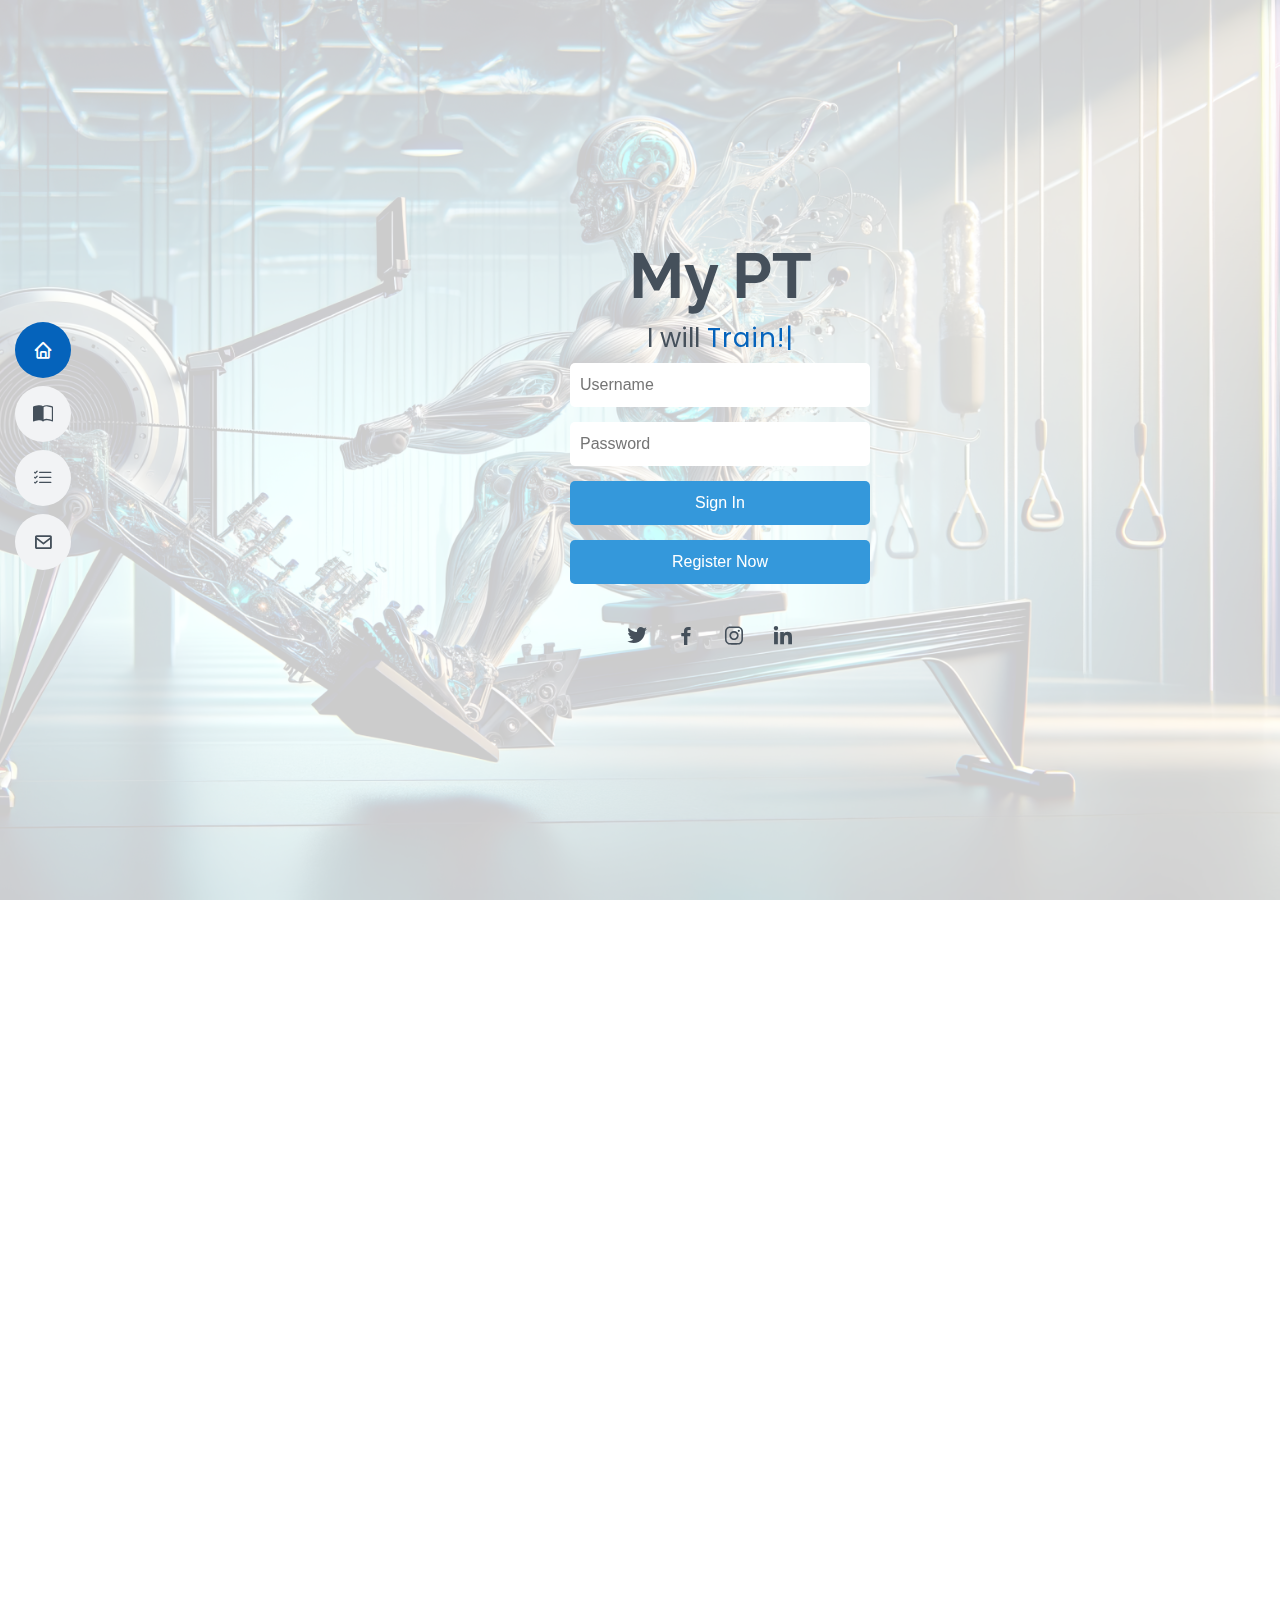
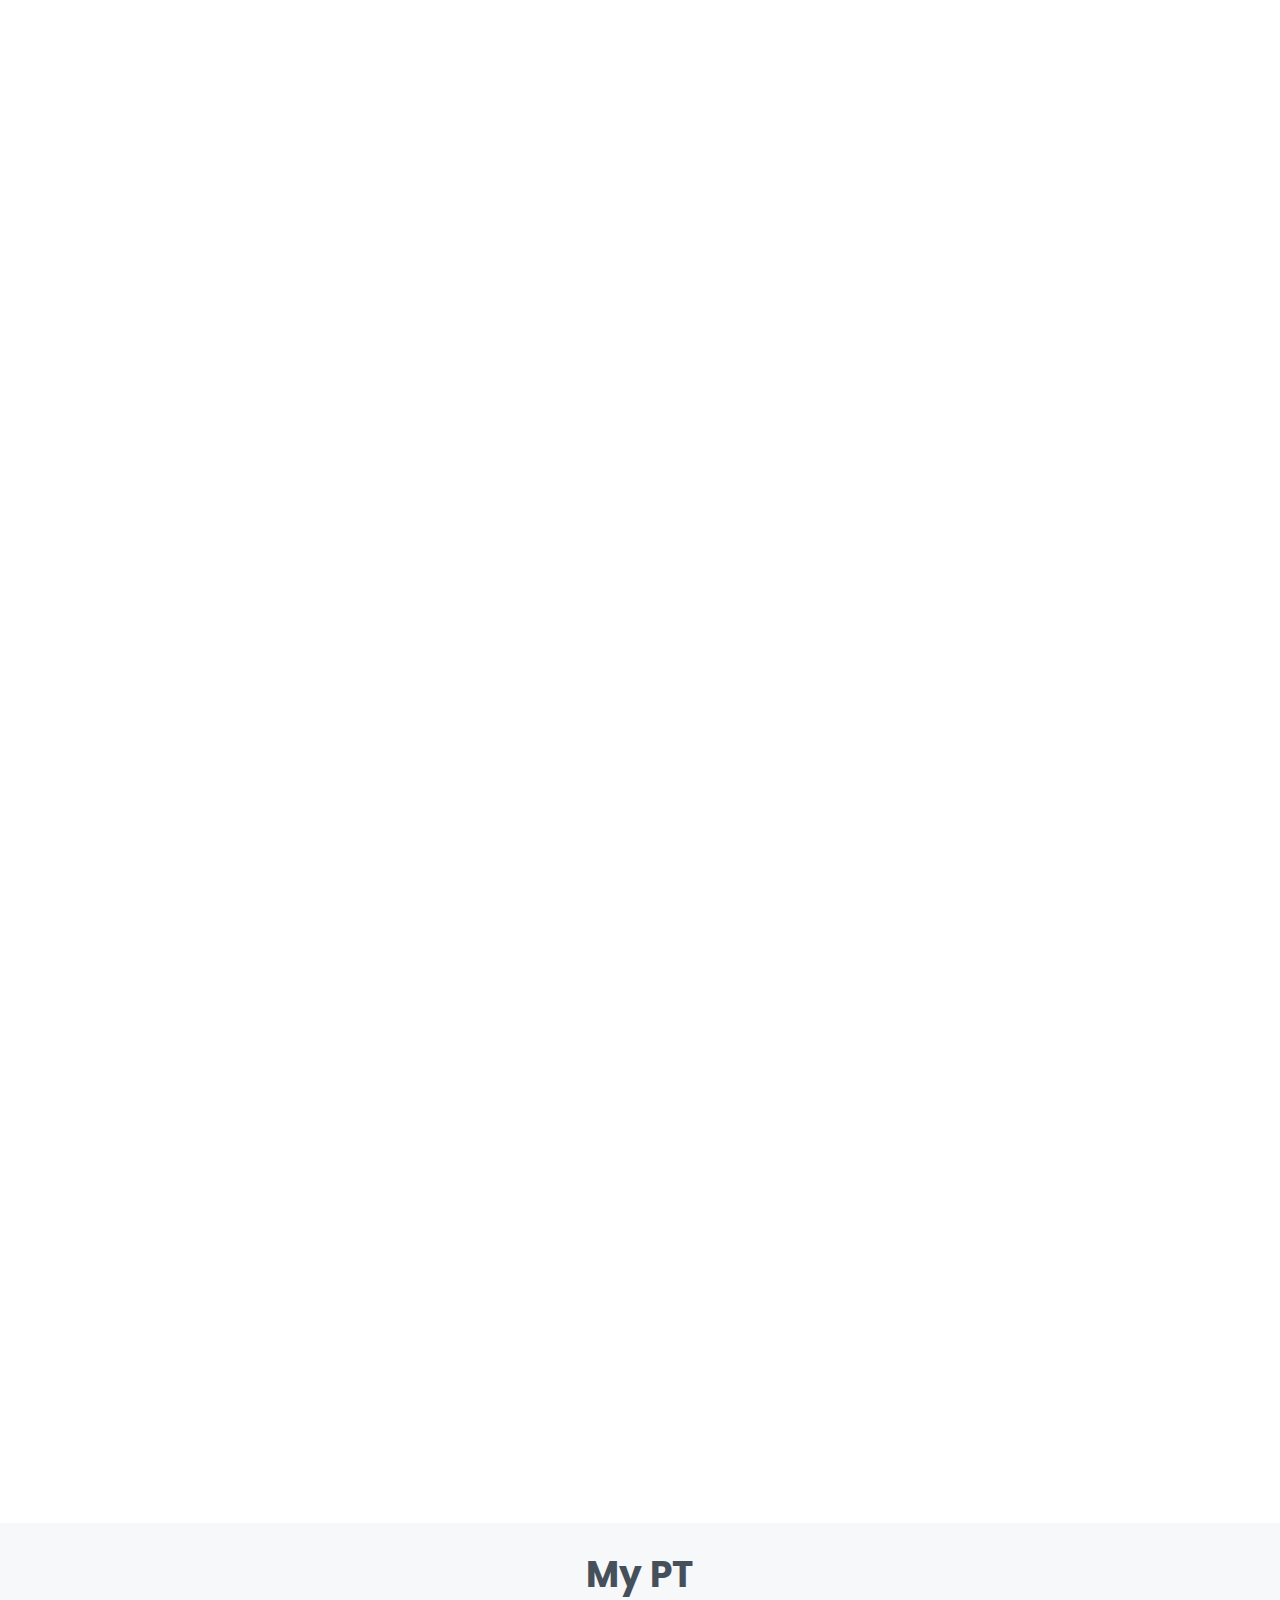
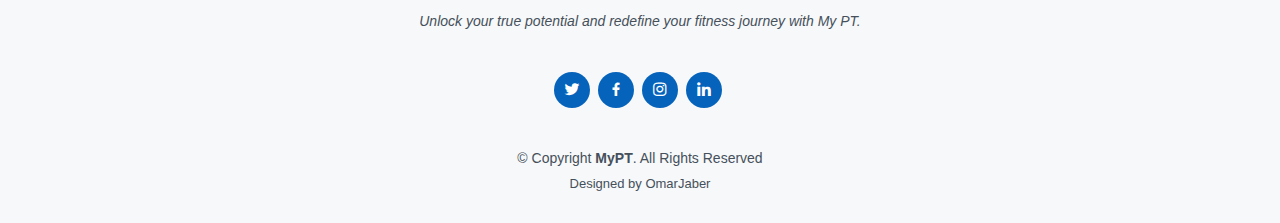
==== index.html @ e8118103 "A" ====
<!DOCTYPE html>
<html lang="en">

<head>
  <meta charset="utf-8">
  <meta content="width=device-width, initial-scale=1.0" name="viewport">

  <title>My PT</title>
  <meta content="" name="description">
  <meta content="" name="keywords">

  <!-- Favicons -->
  <link href="assets/img/favicon.png" rel="icon">
  <link href="assets/img/apple-touch-icon.png" rel="apple-touch-icon">

  <!-- Google Fonts -->
  <link href="https://fonts.googleapis.com/css?family=Open+Sans:300,300i,400,400i,600,600i,700,700i|Raleway:300,300i,400,400i,500,500i,600,600i,700,700i|Poppins:300,300i,400,400i,500,500i,600,600i,700,700i" rel="stylesheet">

  <!-- Vendor CSS Files -->
  <link href="assets/vendor/aos/aos.css" rel="stylesheet">
  <link href="assets/vendor/bootstrap/css/bootstrap.min.css" rel="stylesheet">
  <link href="assets/vendor/bootstrap-icons/bootstrap-icons.css" rel="stylesheet">
  <link href="assets/vendor/boxicons/css/boxicons.min.css" rel="stylesheet">
  <link href="assets/vendor/glightbox/css/glightbox.min.css" rel="stylesheet">
  <link href="assets/vendor/swiper/swiper-bundle.min.css" rel="stylesheet">

  <!-- Template Main CSS File -->
  <link href="assets/css/style.css" rel="stylesheet">

  <!-- =======================================================
  * Template Name: MyPT
  * Updated: April 2024
  * Author: OmarJaber
  * Project
  ======================================================== -->
</head>

<body>

  <!-- ======= Mobile nav toggle button ======= -->
  <!-- <button type="button" class="mobile-nav-toggle d-xl-none"><i class="bi bi-list mobile-nav-toggle"></i></button> -->
  <i class="bi bi-list mobile-nav-toggle d-lg-none"></i>
  <!-- ======= Header ======= -->
  <header id="header" class="d-flex flex-column justify-content-center">
    <nav id="navbar" class="navbar nav-menu">
      <ul>
        <li><a href="#hero" class="nav-link scrollto active"><i class="bx bx-home"></i> <span>Home</span></a></li>
        <li><a href="#testimonials" class="nav-link scrollto"><i class="bi bi-book-half"></i> <span>About</span></a></li>
        <li><a href="#services" class="nav-link scrollto"><i class="bi bi-list-check"></i> <span>Services</span></a></li>
        <li><a href="#contact" class="nav-link scrollto"><i class="bx bx-envelope"></i> <span>Contact</span></a></li>
      </ul>
    </nav><!-- .nav-menu -->

  </header><!-- End Header -->

  <!-- ======= Hero Section ======= -->
  <section id="hero" class="d-flex flex-column justify-content-center align-items-center">
    <div class="container" data-aos="zoom-in" data-aos-delay="1000">
      <h1>My PT</h1>
      <p>I will <span class="typed" data-typed-items="Train!, Eat!, Sleep!, Repeat!"></span></p>
      <title>Signup Page</title>
      <style>
        body {
            font-family: Arial, sans-serif;
        }
        .container {
          justify-content: center;
          align-items: center;
          align-content: center;
        }
        form {
            width: 300px;
        }
        input[type="password"], input[type="text"]{
          width: 100%;
            padding: 10px;
            margin-top: 5px;
            margin-bottom: 10px;
            box-sizing: border-box;
            border: none;
            border-radius: 5px;
            cursor: pointer;
            background-color: white;
            color: black;
            font-size: 16px;
        }
        input[type="submit"], button {
            width: 100%;
            padding: 10px;
            margin-top: 5px;
            margin-bottom: 10px;
            box-sizing: border-box;
            border: none;
            border-radius: 5px;
            cursor: pointer;
            background-color: #3498db;
            color: white;
            font-size: 16px;
        }
        input[type="submit"]:hover, button:hover {
            background-color: #2980b9;
        }
        .password-error {
            color: red;
            font-size: 0.8em;
        }

    </style>
</head>
<body>

  <form id="signupForm" class="form justify-content-center align-items-center" onsubmit="signIn(event)">
    <input type="text" id="username" placeholder="Username" required>
    <input type="password" id="password" placeholder="Password" required>
    <span class="password-error" id="passwordError"></span>
    <input type="submit" value="Sign In">  
</form>
  <input id="Register" type="submit" value="Register Now" onclick="showPopup()">
  <div id="popupContainer">
    <span class="close" onclick="hidePopup()">&times;</span>
    <h2>Sign Up</h2>
    <form id="popup" onsubmit="registerUser(event)">
      <input type="text" id="popupUsername" placeholder="Username" required>
      <input type="password" id="popupPassword" placeholder="Password" required>
      <input type="email" id="popupEmail" placeholder="Email" required>
      <input type="submit" value="Sign Up">
    </form>
  </div>

  <script>
    // Define an array to store user accounts
    var userAccounts = [
      { username: "omar", password: "12345678" }
    ];
  
    // Function to handle user registration
    function registerUser(event) {
      event.preventDefault(); // Prevent default form submission behavior
  
      console.log("Registering user...");
  
      // Retrieve username, password, and email from input fields
      var usernameInput = document.getElementById("popupUsername").value.trim();
      var passwordInput = document.getElementById("popupPassword").value.trim();
      var emailInput = document.getElementById("popupEmail").value.trim();
  
      console.log("Username Input:", usernameInput);
      console.log("Password Input:", passwordInput);
      console.log("Email Input:", emailInput);
  
      // Check if the username is already taken
      if (userAccounts.some(user => user.username === usernameInput)) {
        alert("Username already exists. Please choose another username.");
        return;
      }
  
      // Create a new user account and push it to the userAccounts array
      var newUser = { username: usernameInput, password: passwordInput, email: emailInput };
      console.log("New User:", newUser);
      userAccounts.push(newUser);
      console.log("User Accounts after registration:", userAccounts);
  
      // Redirect to signupform.html after registration
      window.location.href = "signupform.html";
    }
  
    // Function to handle user sign-in
    function signIn(event) {
      event.preventDefault(); // Prevent default form submission behavior
  
      console.log("Signing in...");
  
      var usernameInput = document.getElementById("username").value.trim();
      var passwordInput = document.getElementById("password").value.trim();
  
      // Check if the username and password match
      var user = userAccounts.find(user => user.username === usernameInput && user.password === passwordInput);
      if (user) {
        // Redirect to welcome1.html if credentials are correct
        window.location.href = "welcome1.html";
      } else {
        // Display error message if credentials are incorrect
        document.getElementById("passwordError").innerText = "Incorrect username or password.";
      }
    }
  
    // Function to display the registration pop-up
    function showPopup() {
      var popup = document.getElementById("popupContainer");
      popup.style.display = "block";
    }
  
    // Function to hide the registration pop-up
    function hidePopup() {
      var popup = document.getElementById("popupContainer");
      popup.style.display = "none";
    }
  </script>
  
  
  

  

      <div class="social-links">
        <a href="#" class="twitter"><i class="bx bxl-twitter"></i></a>
        <a href="#" class="facebook"><i class="bx bxl-facebook"></i></a>
        <a href="#" class="instagram"><i class="bx bxl-instagram"></i></a>
        <a href="#" class="linkedin"><i class="bx bxl-linkedin"></i></a>
      </div>
    </div>
  </section>
  
  <!-- End Hero -->

  <!-- ======= Testimonials Section ======= -->

  <main id="main">
    <section id="testimonials" class="testimonials section-bg">
      <div class="container" data-aos="fade-up">

        <div class="section-title">
          <h2>Contact Our Trainers &amp; Therapists</h2>
        </div>

        <div class="testimonials-slider swiper" data-aos="fade-up" data-aos-delay="100">
          <div class="swiper-wrapper">

            <div class="swiper-slide">
              <div class="testimonial-item">
                <img src="assets/img/testimonials/testimonials-1.jpg" class="testimonial-img" alt="">
                <h3>Albert Schwarzenegger</h3>
                <h4>MS in Sports Therapy &amp; Rehabilitation</h4>
                <p>
                  <i class="bx bxs-quote-alt-left quote-icon-left"></i>
                  Sports therapy rehabilitation offer tailored exercise programs designed to improve strength, flexibility, and endurance, specifically targeting areas of concern related to sports injuries, provide hands-on techniques such as massage and joint mobilization to alleviate pain and promote faster recovery
                  <i class="bx bxs-quote-alt-right quote-icon-right"></i>
                </p>
              </div>
            </div><!-- End testimonial item -->

            <div class="swiper-slide">
              <div class="testimonial-item">
                <img src="assets/img/testimonials/testimonials-2.png" class="testimonial-img" alt="">
                <h3>Elon Tyson</h3>
                <h4>Heavyweight Boxer</h4>
                <p>
                  <i class="bx bxs-quote-alt-left quote-icon-left"></i>
                  Heavyweight boxing provide firsthand experience in honing strength, endurance, and agility, crucial for both physical fitness and self-defense. Learning from someone who has mastered the art of boxing at a heavyweight level offers invaluable insights into technique, strategy, and mental toughness
                  <i class="bx bxs-quote-alt-right quote-icon-right"></i>
                </p>
              </div>
            </div><!-- End testimonial item -->

            <div class="swiper-slide">
              <div class="testimonial-item">
                <img src="assets/img/testimonials/testimonials-3.png" class="testimonial-img" alt="">
                <h3>Snoop Coleman</h3>
                <h4>MS in Kinesiology &amp; Sports Medicine.</h4>
                <p>
                  <i class="bx bxs-quote-alt-left quote-icon-left"></i>
                  Kinesiology & Sports Medicine offer tailored exercise programs designed to enhance performance and prevent injuries, promoting long-term physical well-being. Professionals in this field can provide personalized assessments to address individual needs, optimizing training regimens for peak efficiency
                  <i class="bx bxs-quote-alt-right quote-icon-right"></i>
                </p>
              </div>
            </div><!-- End testimonial item -->

            <div class="swiper-slide">
              <div class="testimonial-item">
                <img src="assets/img/testimonials/testimonials-4.jpeg" class="testimonial-img" alt="">
                <h3>Dwayne Bornstein</h3>
                <h4>MS in Public Health in Nutrition</h4>
                <p>
                  <i class="bx bxs-quote-alt-left quote-icon-left"></i>
                  Public Health in Nutrition provide evidence-based information on dietary practices, fostering a deeper understanding of nutrition's impact on overall health, personalized guidance tailored to individual needs and goals,and promoting sustainable lifestyle changes for long-term well-being
                  <i class="bx bxs-quote-alt-right quote-icon-right"></i>
                </p>
              </div>
            </div><!-- End testimonial item -->

            <div class="swiper-slide">
              <div class="testimonial-item">
                <img src="assets/img/testimonials/testimonials-5.png" class="testimonial-img" alt="">
                <h3>Marie Palmer</h3>
                <h4>MS in Chiropractic</h4>
                <p>
                  <i class="bx bxs-quote-alt-left quote-icon-left"></i>
                  offer relief from musculoskeletal pain by addressing misalignments in the spine and joints, potentially reducing the need for medication or surgery, and regular chiropractic care may improve mobility, flexibility, and overall physical function, promoting better posture and preventing future injuries
                  <i class="bx bxs-quote-alt-right quote-icon-right"></i>
                </p>
              </div>
            </div><!-- End testimonial item -->

          </div>
          <div class="swiper-pagination"></div>
        </div>

      </div>
    </section>

    <!-- End Testimonials Section -->

    <!-- ======= Services Section ======= -->

    <section id="services" class="services">
      <div class="container" data-aos="fade-up">

        <div class="section-title">
          <h2>Services</h2>
          <p>The purpose of My PT is to make it easier for you to perform a regimen of physical therapy exercises. Some exercises can be hard to do, and the last thing you need is to be troubled by having to count seconds and repetitions at the same time as holding a difficult stretch. Whether you are going through a brief rehab, or you are exercising regularly to stay in shape, My PT will help you.</p>
        </div>

        <div class="row">

          <div class="col-lg-4 col-md-6 d-flex align-items-stretch" data-aos="zoom-in" data-aos-delay="100">
            <div class="icon-box iconbox-blue">
              <div class="icon">
                <svg width="100" height="100" viewBox="0 0 600 600" xmlns="http://www.w3.org/2000/svg">
                  <circle cx="300" cy="300" r="250" fill="#f5f5f5" stroke="none" />
              </svg>
                <i class="bx bx-tachometer"></i>
              </div>
              <h4><a href="">Personal Trainer</a></h4>
              <p>Transform your body with personalized fitness plans tailored by our expert personal trainers</p>
            </div>
          </div>

          <div class="col-lg-4 col-md-6 d-flex align-items-stretch mt-4 mt-md-0" data-aos="zoom-in" data-aos-delay="200">
            <div class="icon-box iconbox-orange ">
              <div class="icon">
                <svg width="100" height="100" viewBox="0 0 600 600" xmlns="http://www.w3.org/2000/svg">
                  <circle cx="300" cy="300" r="250" fill="#f5f5f5" stroke="none" />
              </svg>
                <i class="bi bi-apple"></i>
              </div>
              <h4><a href="">Nutritionist</a></h4>
              <p>Elevate your health journey with personalized nutrition plans tailored by our expert nutritionist</p>
            </div>
          </div>

          <div class="col-lg-4 col-md-6 d-flex align-items-stretch mt-4 mt-lg-0" data-aos="zoom-in" data-aos-delay="300">
            <div class="icon-box iconbox-pink">
              <div class="icon">
                <svg width="100" height="100" viewBox="0 0 600 600" xmlns="http://www.w3.org/2000/svg">
                  <circle cx="300" cy="300" r="250" fill="#f5f5f5" stroke="none" />
              </svg>              
                <i class="bi bi-heart-pulse"></i>
              </div>
              <h4><a href="">Sports Medicine</a></h4>
              <p>Stay in the game with top-tier sports medicine expertise tailored to your needs</p>
            </div>
          </div>

          <div class="col-lg-4 col-md-6 d-flex align-items-stretch mt-4" data-aos="zoom-in" data-aos-delay="100">
            <div class="icon-box iconbox-yellow">
              <div class="icon">
                <svg width="100" height="100" viewBox="0 0 600 600" xmlns="http://www.w3.org/2000/svg">
                  <circle cx="300" cy="300" r="250" fill="#f5f5f5" stroke="none" />
              </svg>
                <i class="bi bi-person-walking"></i>
              </div>
              <h4><a href="">Chiropractic</a></h4>
              <p>Unlock your body's potential with expert chiropractic care for pain relief and optimal wellness</p>
            </div>
          </div>

          <div class="col-lg-4 col-md-6 d-flex align-items-stretch mt-4" data-aos="zoom-in" data-aos-delay="200">
            <div class="icon-box iconbox-red">
              <div class="icon">
                <svg width="100" height="100" viewBox="0 0 600 600" xmlns="http://www.w3.org/2000/svg">
                  <circle cx="300" cy="300" r="250" fill="#f5f5f5" stroke="none" />
              </svg>
                <i class="bi bi-person-arms-up"></i>
              </div>
              <h4><a href="">Physiotherapist</a></h4>
              <p>Restore movement, relieve pain, and reclaim your health with expert physiotherapy care</p>
            </div>
          </div>

          <div class="col-lg-4 col-md-6 d-flex align-items-stretch mt-4" data-aos="zoom-in" data-aos-delay="300">
            <div class="icon-box iconbox-teal">
              <div class="icon">
                <svg width="100" height="100" viewBox="0 0 600 600" xmlns="http://www.w3.org/2000/svg">
                  <circle cx="300" cy="300" r="250" fill="#f5f5f5" stroke="none" />
              </svg>
                <i class="bi bi-person-fill-up"></i>
              </div>
              <h4><a href="">Yoga Therapy</a></h4>
              <p>Transform mind, body, and soul with personalized Yoga Therapy sessions tailored to your unique needs</p>
            </div>
          </div>

        </div>

      </div>
    </section><!-- End Services Section -->


    <!-- ======= Contact Section ======= -->
    <section id="contact" class="contact">
      <div class="container" data-aos="fade-up">

        <div class="section-title">
          <h2>Contact</h2>
        </div>

        <div class="row mt-1">

          <div class="col-lg-4">
            <div class="info">
              <div class="address">
                <i class="bi bi-geo-alt"></i>
                <h4>Location:</h4>
                <p>Beirut, Lebanon</p>
              </div>

              <div class="email">
                <i class="bi bi-envelope"></i>
                <h4>Email:</h4>
                <p>info@example.com</p>
              </div>

              <div class="phone">
                <i class="bi bi-phone"></i>
                <h4>Call:</h4>
                <p>+123 456 789</p>
              </div>

            </div>

          </div>

          <div class="col-lg-8 mt-5 mt-lg-0">

            <form action="forms/contact.php" method="post" role="form" class="php-email-form">
              <div class="row">
                <div class="col-md-6 form-group">
                  <input type="text" name="name" class="form-control" id="name" placeholder="Your Name" required>
                </div>
                <div class="col-md-6 form-group mt-3 mt-md-0">
                  <input type="email" class="form-control" name="email" id="email" placeholder="Your Email" required>
                </div>
              </div>
              <div class="form-group mt-3">
                <input type="text" class="form-control" name="subject" id="subject" placeholder="Subject" required>
              </div>
              <div class="form-group mt-3">
                <textarea class="form-control" name="message" rows="5" placeholder="Message" required></textarea>
              </div>
              <div class="my-3">
                <div class="loading">Loading</div>
                <div class="error-message"></div>
                <div class="sent-message">Your message has been sent. Thank you!</div>
              </div>
              <div class="text-center"><button type="submit">Send Message</button></div>
            </form>

          </div>

        </div>

      </div>
    </section>
    <!-- End Contact Section -->

  </main><!-- End #main -->

  <!-- ======= Footer ======= -->
  <footer id="footer">
    <div class="container">
      <h3>My PT</h3>
      <p>Unlock your true potential and redefine your fitness journey with My PT.</p>
      <div class="social-links">
        <a href="#" class="twitter"><i class="bx bxl-twitter"></i></a>
        <a href="#" class="facebook"><i class="bx bxl-facebook"></i></a>
        <a href="#" class="instagram"><i class="bx bxl-instagram"></i></a>
        <a href="#" class="linkedin"><i class="bx bxl-linkedin"></i></a>
      </div>
      <div class="copyright">
        &copy; Copyright <strong><span>MyPT</span></strong>. All Rights Reserved
      </div>
      <div class="credits">
        <!-- All the links in the footer should remain intact. -->
        <!-- You can delete the links only if you purchased the pro version. -->
        <!-- Licensing information: [license-url] -->
        <!-- Purchase the pro version with working PHP/AJAX contact form: https://bootstrapmade.com/free-html-bootstrap-template-my-resume/ -->
        Designed by OmarJaber</a>
      </div>
    </div>
  </footer><!-- End Footer -->

  <div id="preloader"></div>
  <a href="#" class="back-to-top d-flex align-items-center justify-content-center"><i class="bi bi-arrow-up-short"></i></a>

  <!-- Vendor JS Files -->
  <script src="assets/vendor/purecounter/purecounter_vanilla.js"></script>
  <script src="assets/vendor/aos/aos.js"></script>
  <script src="assets/vendor/bootstrap/js/bootstrap.bundle.min.js"></script>
  <script src="assets/vendor/glightbox/js/glightbox.min.js"></script>
  <script src="assets/vendor/isotope-layout/isotope.pkgd.min.js"></script>
  <script src="assets/vendor/swiper/swiper-bundle.min.js"></script>
  <script src="assets/vendor/typed.js/typed.umd.js"></script>
  <script src="assets/vendor/waypoints/noframework.waypoints.js"></script>
  <script src="assets/vendor/php-email-form/validate.js"></script>

  <!-- Template Main JS File -->
  <script src="assets/js/main.js"></script>

</body>

</html>
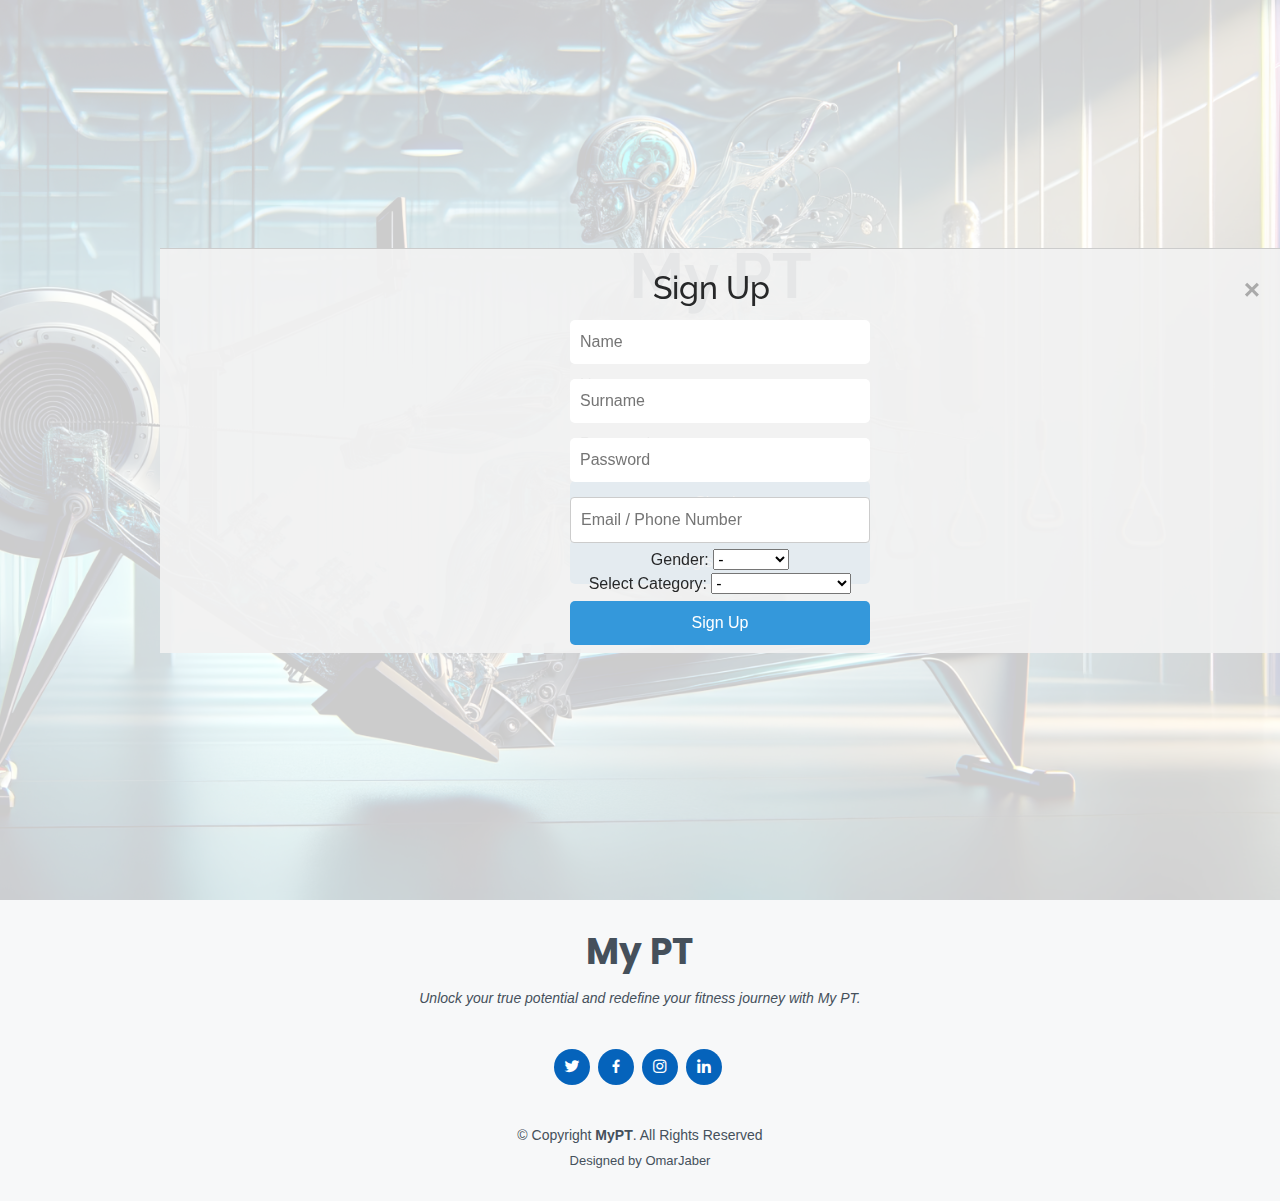
==== commit 376498d1: "A" ====
--- a/index.html
+++ b/index.html
@@ -25,7 +25,7 @@
   <link href="assets/vendor/swiper/swiper-bundle.min.css" rel="stylesheet">
 
   <!-- Template Main CSS File -->
-  <link href="assets/css/style.css" rel="stylesheet">
+  <link href="assets/css/index.css" rel="stylesheet">
 
   <!-- =======================================================
   * Template Name: MyPT
@@ -36,23 +36,7 @@
 </head>
 
 <body>
-
-  <!-- ======= Mobile nav toggle button ======= -->
-  <!-- <button type="button" class="mobile-nav-toggle d-xl-none"><i class="bi bi-list mobile-nav-toggle"></i></button> -->
-  <i class="bi bi-list mobile-nav-toggle d-lg-none"></i>
-  <!-- ======= Header ======= -->
-  <header id="header" class="d-flex flex-column justify-content-center">
-    <nav id="navbar" class="navbar nav-menu">
-      <ul>
-        <li><a href="#hero" class="nav-link scrollto active"><i class="bx bx-home"></i> <span>Home</span></a></li>
-        <li><a href="#testimonials" class="nav-link scrollto"><i class="bi bi-book-half"></i> <span>About</span></a></li>
-        <li><a href="#services" class="nav-link scrollto"><i class="bi bi-list-check"></i> <span>Services</span></a></li>
-        <li><a href="#contact" class="nav-link scrollto"><i class="bx bx-envelope"></i> <span>Contact</span></a></li>
-      </ul>
-    </nav><!-- .nav-menu -->
-
-  </header><!-- End Header -->
-
+<main id="main">
   <!-- ======= Hero Section ======= -->
   <section id="hero" class="d-flex flex-column justify-content-center align-items-center">
     <div class="container" data-aos="zoom-in" data-aos-delay="1000">
@@ -120,9 +104,23 @@
     <span class="close" onclick="hidePopup()">&times;</span>
     <h2>Sign Up</h2>
     <form id="popup" onsubmit="registerUser(event)">
-      <input type="text" id="popupUsername" placeholder="Username" required>
+      <input type="text" id="popupUsername" placeholder="Name" required>
+      <input type="text" id="popupUsername" placeholder="Surname" required>
       <input type="password" id="popupPassword" placeholder="Password" required>
-      <input type="email" id="popupEmail" placeholder="Email" required>
+      <input type="email" id="popupEmail" placeholder="Email / Phone Number" required>
+      <label for="category">Gender:</label>
+      <select name="category" id="category" required>
+        <option value="" disabled selected> - </option>
+        <option value="Male">Male</option>
+        <option value="Female">Female</option>
+      </select>
+      <br>
+      <label for="category">Select Category:</label>
+      <select name="category" id="category" required>
+        <option value="" disabled selected> - </option>
+        <option value="PersonalTrainer">Personal Trainer</option>
+        <option value="Client">Client</option>
+      </select>
       <input type="submit" value="Sign Up">
     </form>
   </div>
@@ -130,76 +128,59 @@
   <script>
     // Define an array to store user accounts
     var userAccounts = [
-      { username: "omar", password: "12345678" }
+        { username: "x", password: "12345678" }
     ];
-  
     // Function to handle user registration
     function registerUser(event) {
-      event.preventDefault(); // Prevent default form submission behavior
-  
-      console.log("Registering user...");
-  
-      // Retrieve username, password, and email from input fields
-      var usernameInput = document.getElementById("popupUsername").value.trim();
-      var passwordInput = document.getElementById("popupPassword").value.trim();
-      var emailInput = document.getElementById("popupEmail").value.trim();
-  
-      console.log("Username Input:", usernameInput);
-      console.log("Password Input:", passwordInput);
-      console.log("Email Input:", emailInput);
-  
-      // Check if the username is already taken
-      if (userAccounts.some(user => user.username === usernameInput)) {
-        alert("Username already exists. Please choose another username.");
-        return;
-      }
-  
-      // Create a new user account and push it to the userAccounts array
-      var newUser = { username: usernameInput, password: passwordInput, email: emailInput };
-      console.log("New User:", newUser);
-      userAccounts.push(newUser);
-      console.log("User Accounts after registration:", userAccounts);
-  
-      // Redirect to signupform.html after registration
-      window.location.href = "signupform.html";
-    }
-  
+        event.preventDefault(); // Prevent default form submission behavior
+        console.log("Registering user...");
+        // Retrieve username, password, and email from input fields
+        var usernameInput = document.getElementById("popupUsername").value.trim();
+        var passwordInput = document.getElementById("popupPassword").value.trim();
+        var emailInput = document.getElementById("popupEmail").value.trim();
+        console.log("Username Input:", usernameInput);
+        console.log("Password Input:", passwordInput);
+        console.log("Email Input:", emailInput);
+        // Check if the username is already taken
+        if (userAccounts.some(user => user.username === usernameInput)) {
+            alert("Username already exists. Please choose another username.");
+            return;
+        }
+        // Create a new user account and push it to the userAccounts array
+        var newUser = { username: usernameInput, password: passwordInput, email: emailInput };
+        console.log("New User:", newUser);
+        userAccounts.push(newUser);
+        console.log("User Accounts after registration:", userAccounts);
+        // Redirect to signupform.html after registration
+        window.location.href = "signupform.html";
+    }
     // Function to handle user sign-in
     function signIn(event) {
-      event.preventDefault(); // Prevent default form submission behavior
-  
-      console.log("Signing in...");
-  
-      var usernameInput = document.getElementById("username").value.trim();
-      var passwordInput = document.getElementById("password").value.trim();
-  
-      // Check if the username and password match
-      var user = userAccounts.find(user => user.username === usernameInput && user.password === passwordInput);
-      if (user) {
-        // Redirect to welcome1.html if credentials are correct
-        window.location.href = "welcome1.html";
-      } else {
-        // Display error message if credentials are incorrect
-        document.getElementById("passwordError").innerText = "Incorrect username or password.";
-      }
-    }
-  
+        event.preventDefault(); // Prevent default form submission behavior
+        console.log("Signing in...");
+        var usernameInput = document.getElementById("username").value.trim();
+        var passwordInput = document.getElementById("password").value.trim();
+        // Check if the username and password match
+        var user = userAccounts.find(user => user.username === usernameInput && user.password === passwordInput);
+        if (user) {
+            // Redirect to welcome1.html if credentials are correct
+            window.location.href = "welcome1.html";
+        } else {
+            // Display error message if credentials are incorrect
+            document.getElementById("passwordError").innerText = "Incorrect username or password.";
+        }
+    }
     // Function to display the registration pop-up
     function showPopup() {
-      var popup = document.getElementById("popupContainer");
-      popup.style.display = "block";
-    }
-  
+        var popup = document.getElementById("popupContainer");
+        popup.style.display = "block";
+    }
     // Function to hide the registration pop-up
     function hidePopup() {
-      var popup = document.getElementById("popupContainer");
-      popup.style.display = "none";
-    }
-  </script>
-  
-  
-  
-
+        var popup = document.getElementById("popupContainer");
+        popup.style.display = "none";
+    }
+</script>
   
 
       <div class="social-links">
@@ -212,256 +193,6 @@
   </section>
   
   <!-- End Hero -->
-
-  <!-- ======= Testimonials Section ======= -->
-
-  <main id="main">
-    <section id="testimonials" class="testimonials section-bg">
-      <div class="container" data-aos="fade-up">
-
-        <div class="section-title">
-          <h2>Contact Our Trainers &amp; Therapists</h2>
-        </div>
-
-        <div class="testimonials-slider swiper" data-aos="fade-up" data-aos-delay="100">
-          <div class="swiper-wrapper">
-
-            <div class="swiper-slide">
-              <div class="testimonial-item">
-                <img src="assets/img/testimonials/testimonials-1.jpg" class="testimonial-img" alt="">
-                <h3>Albert Schwarzenegger</h3>
-                <h4>MS in Sports Therapy &amp; Rehabilitation</h4>
-                <p>
-                  <i class="bx bxs-quote-alt-left quote-icon-left"></i>
-                  Sports therapy rehabilitation offer tailored exercise programs designed to improve strength, flexibility, and endurance, specifically targeting areas of concern related to sports injuries, provide hands-on techniques such as massage and joint mobilization to alleviate pain and promote faster recovery
-                  <i class="bx bxs-quote-alt-right quote-icon-right"></i>
-                </p>
-              </div>
-            </div><!-- End testimonial item -->
-
-            <div class="swiper-slide">
-              <div class="testimonial-item">
-                <img src="assets/img/testimonials/testimonials-2.png" class="testimonial-img" alt="">
-                <h3>Elon Tyson</h3>
-                <h4>Heavyweight Boxer</h4>
-                <p>
-                  <i class="bx bxs-quote-alt-left quote-icon-left"></i>
-                  Heavyweight boxing provide firsthand experience in honing strength, endurance, and agility, crucial for both physical fitness and self-defense. Learning from someone who has mastered the art of boxing at a heavyweight level offers invaluable insights into technique, strategy, and mental toughness
-                  <i class="bx bxs-quote-alt-right quote-icon-right"></i>
-                </p>
-              </div>
-            </div><!-- End testimonial item -->
-
-            <div class="swiper-slide">
-              <div class="testimonial-item">
-                <img src="assets/img/testimonials/testimonials-3.png" class="testimonial-img" alt="">
-                <h3>Snoop Coleman</h3>
-                <h4>MS in Kinesiology &amp; Sports Medicine.</h4>
-                <p>
-                  <i class="bx bxs-quote-alt-left quote-icon-left"></i>
-                  Kinesiology & Sports Medicine offer tailored exercise programs designed to enhance performance and prevent injuries, promoting long-term physical well-being. Professionals in this field can provide personalized assessments to address individual needs, optimizing training regimens for peak efficiency
-                  <i class="bx bxs-quote-alt-right quote-icon-right"></i>
-                </p>
-              </div>
-            </div><!-- End testimonial item -->
-
-            <div class="swiper-slide">
-              <div class="testimonial-item">
-                <img src="assets/img/testimonials/testimonials-4.jpeg" class="testimonial-img" alt="">
-                <h3>Dwayne Bornstein</h3>
-                <h4>MS in Public Health in Nutrition</h4>
-                <p>
-                  <i class="bx bxs-quote-alt-left quote-icon-left"></i>
-                  Public Health in Nutrition provide evidence-based information on dietary practices, fostering a deeper understanding of nutrition's impact on overall health, personalized guidance tailored to individual needs and goals,and promoting sustainable lifestyle changes for long-term well-being
-                  <i class="bx bxs-quote-alt-right quote-icon-right"></i>
-                </p>
-              </div>
-            </div><!-- End testimonial item -->
-
-            <div class="swiper-slide">
-              <div class="testimonial-item">
-                <img src="assets/img/testimonials/testimonials-5.png" class="testimonial-img" alt="">
-                <h3>Marie Palmer</h3>
-                <h4>MS in Chiropractic</h4>
-                <p>
-                  <i class="bx bxs-quote-alt-left quote-icon-left"></i>
-                  offer relief from musculoskeletal pain by addressing misalignments in the spine and joints, potentially reducing the need for medication or surgery, and regular chiropractic care may improve mobility, flexibility, and overall physical function, promoting better posture and preventing future injuries
-                  <i class="bx bxs-quote-alt-right quote-icon-right"></i>
-                </p>
-              </div>
-            </div><!-- End testimonial item -->
-
-          </div>
-          <div class="swiper-pagination"></div>
-        </div>
-
-      </div>
-    </section>
-
-    <!-- End Testimonials Section -->
-
-    <!-- ======= Services Section ======= -->
-
-    <section id="services" class="services">
-      <div class="container" data-aos="fade-up">
-
-        <div class="section-title">
-          <h2>Services</h2>
-          <p>The purpose of My PT is to make it easier for you to perform a regimen of physical therapy exercises. Some exercises can be hard to do, and the last thing you need is to be troubled by having to count seconds and repetitions at the same time as holding a difficult stretch. Whether you are going through a brief rehab, or you are exercising regularly to stay in shape, My PT will help you.</p>
-        </div>
-
-        <div class="row">
-
-          <div class="col-lg-4 col-md-6 d-flex align-items-stretch" data-aos="zoom-in" data-aos-delay="100">
-            <div class="icon-box iconbox-blue">
-              <div class="icon">
-                <svg width="100" height="100" viewBox="0 0 600 600" xmlns="http://www.w3.org/2000/svg">
-                  <circle cx="300" cy="300" r="250" fill="#f5f5f5" stroke="none" />
-              </svg>
-                <i class="bx bx-tachometer"></i>
-              </div>
-              <h4><a href="">Personal Trainer</a></h4>
-              <p>Transform your body with personalized fitness plans tailored by our expert personal trainers</p>
-            </div>
-          </div>
-
-          <div class="col-lg-4 col-md-6 d-flex align-items-stretch mt-4 mt-md-0" data-aos="zoom-in" data-aos-delay="200">
-            <div class="icon-box iconbox-orange ">
-              <div class="icon">
-                <svg width="100" height="100" viewBox="0 0 600 600" xmlns="http://www.w3.org/2000/svg">
-                  <circle cx="300" cy="300" r="250" fill="#f5f5f5" stroke="none" />
-              </svg>
-                <i class="bi bi-apple"></i>
-              </div>
-              <h4><a href="">Nutritionist</a></h4>
-              <p>Elevate your health journey with personalized nutrition plans tailored by our expert nutritionist</p>
-            </div>
-          </div>
-
-          <div class="col-lg-4 col-md-6 d-flex align-items-stretch mt-4 mt-lg-0" data-aos="zoom-in" data-aos-delay="300">
-            <div class="icon-box iconbox-pink">
-              <div class="icon">
-                <svg width="100" height="100" viewBox="0 0 600 600" xmlns="http://www.w3.org/2000/svg">
-                  <circle cx="300" cy="300" r="250" fill="#f5f5f5" stroke="none" />
-              </svg>              
-                <i class="bi bi-heart-pulse"></i>
-              </div>
-              <h4><a href="">Sports Medicine</a></h4>
-              <p>Stay in the game with top-tier sports medicine expertise tailored to your needs</p>
-            </div>
-          </div>
-
-          <div class="col-lg-4 col-md-6 d-flex align-items-stretch mt-4" data-aos="zoom-in" data-aos-delay="100">
-            <div class="icon-box iconbox-yellow">
-              <div class="icon">
-                <svg width="100" height="100" viewBox="0 0 600 600" xmlns="http://www.w3.org/2000/svg">
-                  <circle cx="300" cy="300" r="250" fill="#f5f5f5" stroke="none" />
-              </svg>
-                <i class="bi bi-person-walking"></i>
-              </div>
-              <h4><a href="">Chiropractic</a></h4>
-              <p>Unlock your body's potential with expert chiropractic care for pain relief and optimal wellness</p>
-            </div>
-          </div>
-
-          <div class="col-lg-4 col-md-6 d-flex align-items-stretch mt-4" data-aos="zoom-in" data-aos-delay="200">
-            <div class="icon-box iconbox-red">
-              <div class="icon">
-                <svg width="100" height="100" viewBox="0 0 600 600" xmlns="http://www.w3.org/2000/svg">
-                  <circle cx="300" cy="300" r="250" fill="#f5f5f5" stroke="none" />
-              </svg>
-                <i class="bi bi-person-arms-up"></i>
-              </div>
-              <h4><a href="">Physiotherapist</a></h4>
-              <p>Restore movement, relieve pain, and reclaim your health with expert physiotherapy care</p>
-            </div>
-          </div>
-
-          <div class="col-lg-4 col-md-6 d-flex align-items-stretch mt-4" data-aos="zoom-in" data-aos-delay="300">
-            <div class="icon-box iconbox-teal">
-              <div class="icon">
-                <svg width="100" height="100" viewBox="0 0 600 600" xmlns="http://www.w3.org/2000/svg">
-                  <circle cx="300" cy="300" r="250" fill="#f5f5f5" stroke="none" />
-              </svg>
-                <i class="bi bi-person-fill-up"></i>
-              </div>
-              <h4><a href="">Yoga Therapy</a></h4>
-              <p>Transform mind, body, and soul with personalized Yoga Therapy sessions tailored to your unique needs</p>
-            </div>
-          </div>
-
-        </div>
-
-      </div>
-    </section><!-- End Services Section -->
-
-
-    <!-- ======= Contact Section ======= -->
-    <section id="contact" class="contact">
-      <div class="container" data-aos="fade-up">
-
-        <div class="section-title">
-          <h2>Contact</h2>
-        </div>
-
-        <div class="row mt-1">
-
-          <div class="col-lg-4">
-            <div class="info">
-              <div class="address">
-                <i class="bi bi-geo-alt"></i>
-                <h4>Location:</h4>
-                <p>Beirut, Lebanon</p>
-              </div>
-
-              <div class="email">
-                <i class="bi bi-envelope"></i>
-                <h4>Email:</h4>
-                <p>info@example.com</p>
-              </div>
-
-              <div class="phone">
-                <i class="bi bi-phone"></i>
-                <h4>Call:</h4>
-                <p>+123 456 789</p>
-              </div>
-
-            </div>
-
-          </div>
-
-          <div class="col-lg-8 mt-5 mt-lg-0">
-
-            <form action="forms/contact.php" method="post" role="form" class="php-email-form">
-              <div class="row">
-                <div class="col-md-6 form-group">
-                  <input type="text" name="name" class="form-control" id="name" placeholder="Your Name" required>
-                </div>
-                <div class="col-md-6 form-group mt-3 mt-md-0">
-                  <input type="email" class="form-control" name="email" id="email" placeholder="Your Email" required>
-                </div>
-              </div>
-              <div class="form-group mt-3">
-                <input type="text" class="form-control" name="subject" id="subject" placeholder="Subject" required>
-              </div>
-              <div class="form-group mt-3">
-                <textarea class="form-control" name="message" rows="5" placeholder="Message" required></textarea>
-              </div>
-              <div class="my-3">
-                <div class="loading">Loading</div>
-                <div class="error-message"></div>
-                <div class="sent-message">Your message has been sent. Thank you!</div>
-              </div>
-              <div class="text-center"><button type="submit">Send Message</button></div>
-            </form>
-
-          </div>
-
-        </div>
-
-      </div>
-    </section>
-    <!-- End Contact Section -->
 
   </main><!-- End #main -->
 
--- a/assets/css/index.css
+++ b/assets/css/index.css
@@ -0,0 +1,305 @@
+/**
+* Template Name: MyPT
+  * Updated: April 2024
+  * Author: OmarJaber
+  * Project
+*/
+
+/*--------------------------------------------------------------
+# General
+--------------------------------------------------------------*/
+body {
+  font-family: "Open Sans", sans-serif;
+  color: #272829;
+}
+
+a {
+  color: #0563bb;
+  text-decoration: none;
+}
+
+a:hover {
+  color: #067ded;
+  text-decoration: none;
+}
+
+h1,
+h2,
+h3,
+h4,
+h5,
+h6 {
+  font-family: "Raleway", sans-serif;
+}
+
+/*--------------------------------------------------------------
+# Back to top button
+--------------------------------------------------------------*/
+.back-to-top {
+  position: fixed;
+  visibility: hidden;
+  opacity: 0;
+  right: 15px;
+  bottom: 15px;
+  z-index: 996;
+  background: #0563bb;
+  width: 40px;
+  height: 40px;
+  border-radius: 50px;
+  transition: all 0.4s;
+}
+
+.back-to-top i {
+  font-size: 28px;
+  color: #fff;
+  line-height: 0;
+}
+
+.back-to-top:hover {
+  background: #0678e3;
+  color: #fff;
+}
+
+.back-to-top.active {
+  visibility: visible;
+  opacity: 1;
+}
+
+/*--------------------------------------------------------------
+# Preloader
+--------------------------------------------------------------*/
+#preloader {
+  position: fixed;
+  top: 0;
+  left: 0;
+  right: 0;
+  bottom: 0;
+  z-index: 9999;
+  overflow: hidden;
+  background: #fff;
+}
+
+#preloader:before {
+  content: "";
+  position: fixed;
+  top: calc(50% - 30px);
+  left: calc(50% - 30px);
+  border: 6px solid #0563bb;
+  border-top-color: #fff;
+  border-bottom-color: #fff;
+  border-radius: 50%;
+  width: 60px;
+  height: 60px;
+  animation: animate-preloader 1s linear infinite;
+}
+
+@keyframes animate-preloader {
+  0% {
+    transform: rotate(0deg);
+  }
+
+  100% {
+    transform: rotate(360deg);
+  }
+}
+
+/*--------------------------------------------------------------
+# Disable aos animation delay on mobile devices
+--------------------------------------------------------------*/
+@media screen and (max-width: 768px) {
+  [data-aos-delay] {
+    transition-delay: 0 !important;
+  }
+}
+
+/*--------------------------------------------------------------
+# Hero Section
+--------------------------------------------------------------*/
+#hero {
+  width: 100%;
+  height: 100vh;
+  background: url("../img/hero-bg.png") top right no-repeat;
+  background-size: cover;
+  position: relative;
+}
+
+@media (min-width: 992px) {
+  #hero {
+    padding-left: 160px;
+  }
+}
+
+#hero:before {
+  content: "";
+  background: rgba(255, 255, 255, 0.8);
+  position: absolute;
+  bottom: 0;
+  top: 0;
+  left: 0;
+  right: 0;
+}
+
+#hero h1 {
+  margin: 0;
+  font-size: 64px;
+  font-weight: 700;
+  line-height: 56px;
+  color: #45505b;
+}
+
+#hero p {
+  color: #45505b;
+  margin: 15px 0 0 0;
+  font-size: 26px;
+  font-family: "Poppins", sans-serif;
+}
+
+#hero p span {
+  color: #0563bb;
+  letter-spacing: 1px;
+}
+
+#hero .social-links {
+  margin-top: 30px;
+}
+
+#hero .social-links a {
+  font-size: 24px;
+  display: inline-block;
+  color: #45505b;
+  line-height: 1;
+  margin-right: 20px;
+  transition: 0.3s;
+}
+
+#hero .social-links a:hover {
+  color: #0563bb;
+}
+
+@media (max-width: 992px) {
+  #hero {
+    text-align: center;
+  }
+
+  #hero h1 {
+    font-size: 32px;
+    line-height: 36px;
+  }
+
+  #hero p {
+    margin-top: 10px;
+    font-size: 20px;
+    line-height: 24px;
+  }
+}
+
+ /* Center the signupForm */
+ .container {
+  text-align: center; /* Center align the content */
+}
+
+form {
+  width: 80%; /* Adjust the width of the form */
+  margin: 0 auto; /* Center the form horizontally */
+}
+
+#Register {
+  width: 300px;
+}
+
+/* Styles for input fields */
+input[type="text"],
+input[type="password"],
+input[type="email"] {
+  width: 100%;
+  padding: 10px;
+  margin: 5px 0;
+  box-sizing: border-box;
+  border: 1px solid #cccccc;
+  border-radius: 4px;
+  text-align: left; /* Aligns text to the left */
+}
+
+/* Styles for the pop-up */
+#popupContainer {
+  display: center;
+  position: fixed;
+  bottom: 0;
+  left: 0;
+  width: 100%;
+  height: 100%;
+  background-color: #f1f1f1ee;
+  border-top: 1px solid #ccc;
+  padding: 20px;
+  box-sizing: border-box;
+  z-index: 9999;
+}
+
+/* Styles for the close button */
+.close {
+  color: #aaa;
+  float: right;
+  font-size: 28px;
+  font-weight: bold;
+}
+
+
+/*--------------------------------------------------------------
+# Footer
+--------------------------------------------------------------*/
+#footer {
+  background: #f7f8f9;
+  color: #45505b;
+  font-size: 14px;
+  text-align: center;
+  padding: 30px 0;
+}
+
+#footer h3 {
+  font-size: 36px;
+  font-weight: 700;
+  position: relative;
+  font-family: "Poppins", sans-serif;
+  padding: 0;
+  margin: 0 0 15px 0;
+}
+
+#footer p {
+  font-size: 15;
+  font-style: italic;
+  padding: 0;
+  margin: 0 0 40px 0;
+}
+
+#footer .social-links {
+  margin: 0 0 40px 0;
+}
+
+#footer .social-links a {
+  font-size: 18px;
+  display: inline-block;
+  background: #0563bb;
+  color: #fff;
+  line-height: 1;
+  padding: 8px 0;
+  margin-right: 4px;
+  border-radius: 50%;
+  text-align: center;
+  width: 36px;
+  height: 36px;
+  transition: 0.3s;
+}
+
+#footer .social-links a:hover {
+  background: #0678e3;
+  color: #fff;
+  text-decoration: none;
+}
+
+#footer .copyright {
+  margin: 0 0 5px 0;
+}
+
+#footer .credits {
+  font-size: 13px;
+}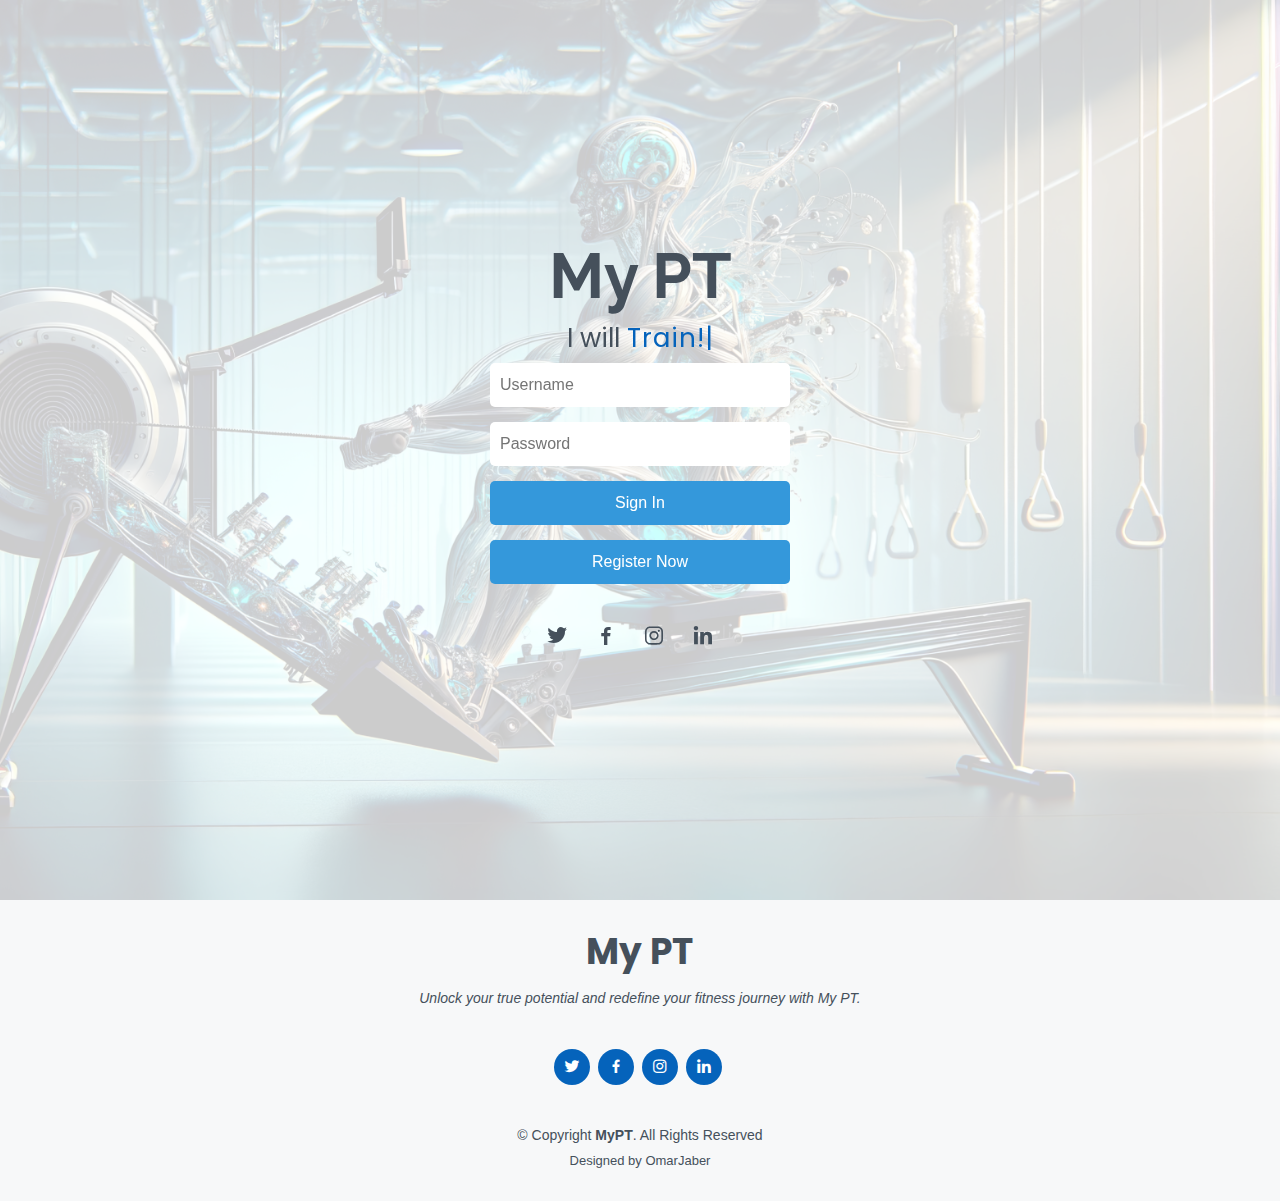
==== commit 1d98fe6c: "A" ====
--- a/index.html
+++ b/index.html
@@ -108,80 +108,22 @@
       <input type="text" id="popupUsername" placeholder="Surname" required>
       <input type="password" id="popupPassword" placeholder="Password" required>
       <input type="email" id="popupEmail" placeholder="Email / Phone Number" required>
+      <label for="category">Select Category:</label>
+      <select name="category" id="category" required>
+        <option value="" disabled selected> - </option>
+        <option value="PersonalTrainer">Personal Trainer</option>
+        <option value="Client">Client</option>
+      </select>
+      <br>
       <label for="category">Gender:</label>
       <select name="category" id="category" required>
         <option value="" disabled selected> - </option>
         <option value="Male">Male</option>
         <option value="Female">Female</option>
       </select>
-      <br>
-      <label for="category">Select Category:</label>
-      <select name="category" id="category" required>
-        <option value="" disabled selected> - </option>
-        <option value="PersonalTrainer">Personal Trainer</option>
-        <option value="Client">Client</option>
-      </select>
       <input type="submit" value="Sign Up">
     </form>
   </div>
-
-  <script>
-    // Define an array to store user accounts
-    var userAccounts = [
-        { username: "x", password: "12345678" }
-    ];
-    // Function to handle user registration
-    function registerUser(event) {
-        event.preventDefault(); // Prevent default form submission behavior
-        console.log("Registering user...");
-        // Retrieve username, password, and email from input fields
-        var usernameInput = document.getElementById("popupUsername").value.trim();
-        var passwordInput = document.getElementById("popupPassword").value.trim();
-        var emailInput = document.getElementById("popupEmail").value.trim();
-        console.log("Username Input:", usernameInput);
-        console.log("Password Input:", passwordInput);
-        console.log("Email Input:", emailInput);
-        // Check if the username is already taken
-        if (userAccounts.some(user => user.username === usernameInput)) {
-            alert("Username already exists. Please choose another username.");
-            return;
-        }
-        // Create a new user account and push it to the userAccounts array
-        var newUser = { username: usernameInput, password: passwordInput, email: emailInput };
-        console.log("New User:", newUser);
-        userAccounts.push(newUser);
-        console.log("User Accounts after registration:", userAccounts);
-        // Redirect to signupform.html after registration
-        window.location.href = "signupform.html";
-    }
-    // Function to handle user sign-in
-    function signIn(event) {
-        event.preventDefault(); // Prevent default form submission behavior
-        console.log("Signing in...");
-        var usernameInput = document.getElementById("username").value.trim();
-        var passwordInput = document.getElementById("password").value.trim();
-        // Check if the username and password match
-        var user = userAccounts.find(user => user.username === usernameInput && user.password === passwordInput);
-        if (user) {
-            // Redirect to welcome1.html if credentials are correct
-            window.location.href = "welcome1.html";
-        } else {
-            // Display error message if credentials are incorrect
-            document.getElementById("passwordError").innerText = "Incorrect username or password.";
-        }
-    }
-    // Function to display the registration pop-up
-    function showPopup() {
-        var popup = document.getElementById("popupContainer");
-        popup.style.display = "block";
-    }
-    // Function to hide the registration pop-up
-    function hidePopup() {
-        var popup = document.getElementById("popupContainer");
-        popup.style.display = "none";
-    }
-</script>
-  
 
       <div class="social-links">
         <a href="#" class="twitter"><i class="bx bxl-twitter"></i></a>
--- a/assets/css/index.css
+++ b/assets/css/index.css
@@ -125,7 +125,7 @@
 
 @media (min-width: 992px) {
   #hero {
-    padding-left: 160px;
+    padding-left: 0px;
   }
 }
 
@@ -222,17 +222,15 @@
 
 /* Styles for the pop-up */
 #popupContainer {
-  display: center;
-  position: fixed;
-  bottom: 0;
+  display: none; /* Hidden by default */
+  position: fixed; /* Stay in place */
+  z-index: 1000; /* Sit on top */
   left: 0;
-  width: 100%;
-  height: 100%;
-  background-color: #f1f1f1ee;
-  border-top: 1px solid #ccc;
-  padding: 20px;
-  box-sizing: border-box;
-  z-index: 9999;
+  top: 0;
+  width: 100%; /* Full width */
+  height: 100%; /* Full height */
+  overflow: auto; /* Enable scroll if needed */
+  background-color: rgba(255, 255, 255, 0.922); /* Black w/ opacity to obscure background */
 }
 
 /* Styles for the close button */
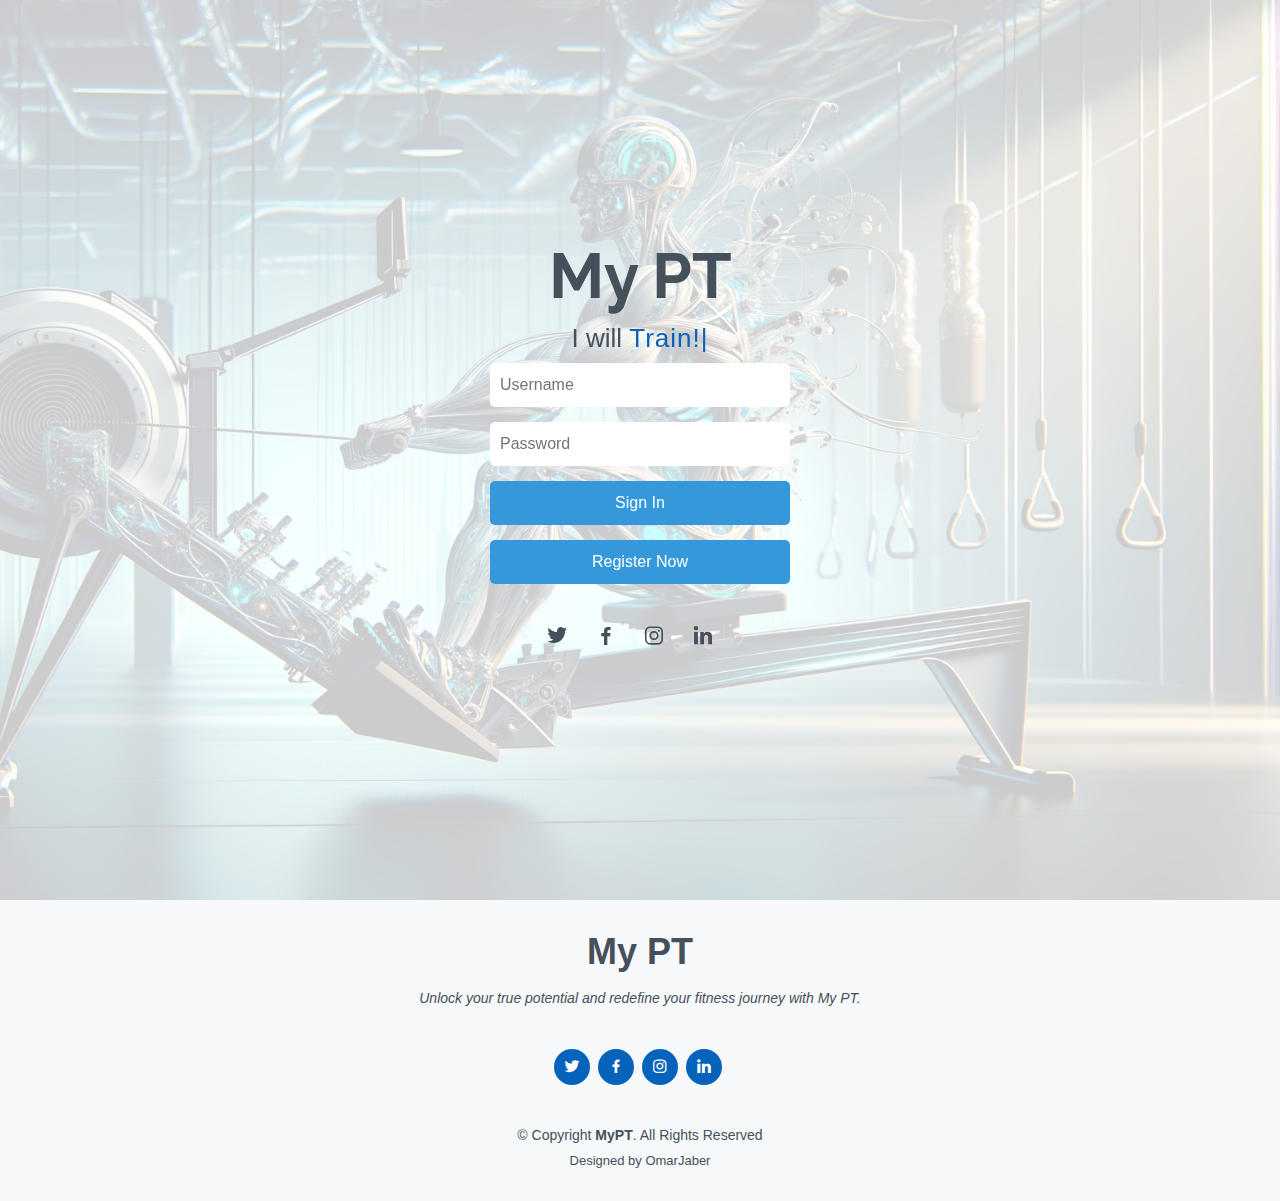
==== commit 3d58be4a: "A" ====
--- a/index.html
+++ b/index.html
@@ -14,7 +14,7 @@
   <link href="assets/img/apple-touch-icon.png" rel="apple-touch-icon">
 
   <!-- Google Fonts -->
-  <link href="https://fonts.googleapis.com/css?family=Open+Sans:300,300i,400,400i,600,600i,700,700i|Raleway:300,300i,400,400i,500,500i,600,600i,700,700i|Poppins:300,300i,400,400i,500,500i,600,600i,700,700i" rel="stylesheet">
+  <link href="https://fonts.googleapis.com/css?family=Open+Sans:300,300i,400,400i,600,600i,700,700i|Raleway:300,300i,400,400i,500,500i,600,600i,700,700i" rel="stylesheet">
 
   <!-- Vendor CSS Files -->
   <link href="assets/vendor/aos/aos.css" rel="stylesheet">
@@ -93,34 +93,28 @@
 </head>
 <body>
 
-  <form id="signupForm" class="form justify-content-center align-items-center" onsubmit="signIn(event)">
+  <form id="signupForm" class="form" onsubmit="signIn(event)">
     <input type="text" id="username" placeholder="Username" required>
     <input type="password" id="password" placeholder="Password" required>
     <span class="password-error" id="passwordError"></span>
     <input type="submit" value="Sign In">  
-</form>
+  </form>
   <input id="Register" type="submit" value="Register Now" onclick="showPopup()">
   <div id="popupContainer">
     <span class="close" onclick="hidePopup()">&times;</span>
     <h2>Sign Up</h2>
     <form id="popup" onsubmit="registerUser(event)">
-      <input type="text" id="popupUsername" placeholder="Name" required>
-      <input type="text" id="popupUsername" placeholder="Surname" required>
+      <input type="text" id="popupFullName" placeholder="Full Name" required>
+      <input type="text" id="popupUsername" placeholder="Username" required>
       <input type="password" id="popupPassword" placeholder="Password" required>
       <input type="email" id="popupEmail" placeholder="Email / Phone Number" required>
       <label for="category">Select Category:</label>
       <select name="category" id="category" required>
         <option value="" disabled selected> - </option>
         <option value="PersonalTrainer">Personal Trainer</option>
-        <option value="Client">Client</option>
+        <option value="Client">Client / Other</option>
       </select>
       <br>
-      <label for="category">Gender:</label>
-      <select name="category" id="category" required>
-        <option value="" disabled selected> - </option>
-        <option value="Male">Male</option>
-        <option value="Female">Female</option>
-      </select>
       <input type="submit" value="Sign Up">
     </form>
   </div>
@@ -178,7 +172,72 @@
 
   <!-- Template Main JS File -->
   <script src="assets/js/main.js"></script>
-
+  <script src="assets/js/server.js"></script>
+  <script>
+    function registerUser(event) {
+      event.preventDefault();
+      const fullName = document.getElementById("popupFullName").value.trim();
+      const username = document.getElementById("popupUsername").value.trim();
+      const password = document.getElementById("popupPassword").value.trim();
+      const email = document.getElementById("popupEmail").value.trim();
+      const category = document.getElementById("category").value;
+  
+      fetch('/register', {
+        method: 'POST',
+        headers: { 'Content-Type': 'application/json' },
+        body: JSON.stringify({ fullName, username, password, email, category })
+      })
+      .then(response => response.json())
+      .then(data => {
+        if (data.message === 'User registered successfully') {
+          alert('Registration successful');
+          document.getElementById("popupContainer").style.display = "none";
+        } else {
+          alert(data.message);
+        }
+      })
+      .catch(error => console.error('Error:', error));
+    }
+  
+    function signIn(event) {
+      event.preventDefault();
+      const username = document.getElementById("username").value.trim();
+      const password = document.getElementById("password").value.trim();
+  
+      fetch('/login', {
+        method: 'POST',
+        headers: { 'Content-Type': 'application/json' },
+        body: JSON.stringify({ username, password })
+      })
+      .then(response => response.json())
+      .then(data => {
+        if (data.message === 'Login successful') {
+          localStorage.setItem("fullName", data.fullName);
+          if (data.category === "Client") {
+            window.location.href = "User1.html";
+          } else if (data.category === "PersonalTrainer") {
+            window.location.href = "User2.html";
+          }
+        } else {
+          document.getElementById("passwordError").innerText = data.message;
+        }
+      })
+      .catch(error => console.error('Error:', error));
+    }
+  
+    function showPopup() {
+      document.getElementById("popupContainer").style.display = "block";
+    }
+  
+    function hidePopup() {
+      document.getElementById("popupContainer").style.display = "none";
+    }
+  
+    document.getElementById("signupForm").addEventListener("submit", signIn);
+    document.getElementById("popup").addEventListener("submit", registerUser);
+    document.getElementById("Register").addEventListener("click", showPopup);
+    document.querySelector(".close").addEventListener("click", hidePopup);
+  </script>
 </body>
 
-</html>+</html>
--- a/assets/css/index.css
+++ b/assets/css/index.css
@@ -193,8 +193,8 @@
   }
 }
 
- /* Center the signupForm */
- .container {
+/* Center the signupForm */
+.container {
   text-align: center; /* Center align the content */
 }
 
@@ -240,7 +240,6 @@
   font-size: 28px;
   font-weight: bold;
 }
-
 
 /*--------------------------------------------------------------
 # Footer
@@ -300,4 +299,4 @@
 
 #footer .credits {
   font-size: 13px;
-}+}
